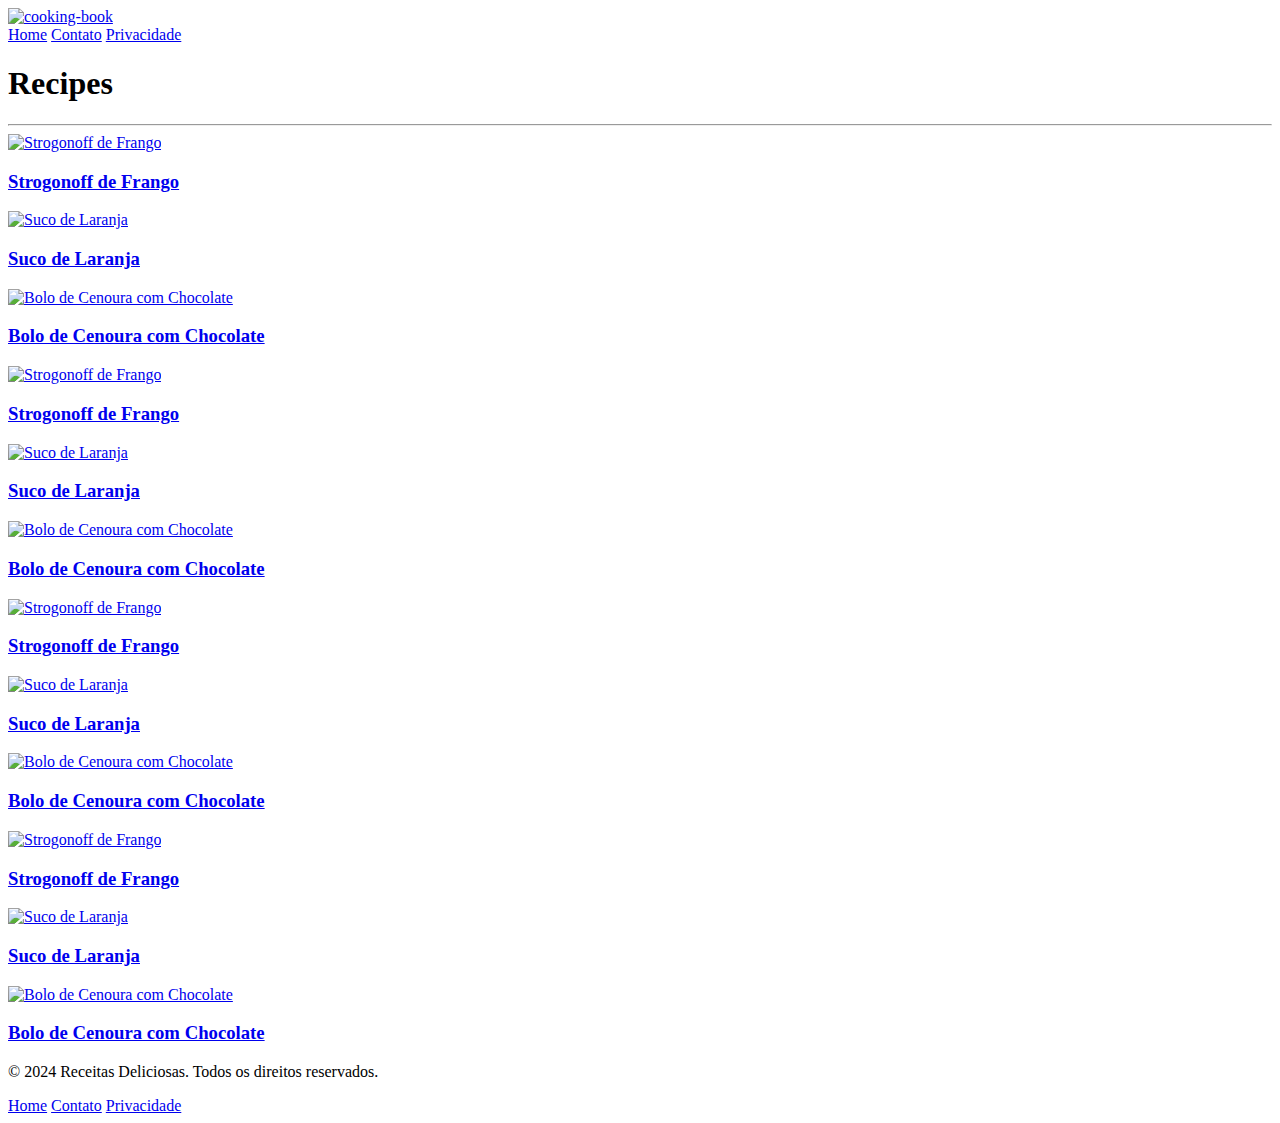
==== src/index.html @ bef32cb9 "Adiciona estrutura básica do projeto com index.html, style.css e script.js" ====
<!DOCTYPE html>
<html lang="en">
  <head>
    <meta charset="UTF-8" />
    <meta name="viewport" content="width=device-width, initial-scale=1.0" />
    <title>Site de Receitas</title>

    <!-- CSS -->
    <link rel="stylesheet" href="/css/style.css" />

    <!-- Importar Fontes do Google Fonts -->
    <link
      rel="stylesheet"
      href="https://fonts.googleapis.com/css2?family=Roboto:wght@400;700&family=Open+Sans:wght@400;700&family=Lato:wght@400;700&family=Merriweather:wght@400;700&family=Dancing+Script&family=Great+Vibes&display=swap"
    />
  </head>
  <body>
    <!-- header -->
    <div id="header">
      <nav>
        <div class="logo">
          <a href="/index.html">
            <img
              src="https://img.icons8.com/arcade/64/cooking-book.png"
              alt="cooking-book"
            />
          </a>
        </div>
        <a href="/index.html">Home</a>
        <a href="/pages/contact.html">Contato</a>
        <a href="/pages/privacy.html">Privacidade</a>
      </nav>
    </div>

    <!-- Seção de Parallax -->
    <div class="parallax">
      <!-- content -->
      <div class="content">
        <h1 class="title">Recipes</h1>
        <hr class="line" />
        <div class="recipe-cards">
          <div class="card">
            <a href="/pages/recipes/recipe1.html">
              <img
                src="/images/estrogonofe-frango.jpg"
                alt="Strogonoff de Frango"
              />
              <div class="card-content"><h3>Strogonoff de Frango</h3></div>
            </a>
          </div>
          <div class="card">
            <a href="/pages/recipes/recipe2.html">
              <img src="/images/suco-laranja.jpg" alt="Suco de Laranja" />
              <div class="card-content"><h3>Suco de Laranja</h3></div>
            </a>
          </div>
          <div class="card">
            <a href="/pages/recipes/recipe3.html">
              <img
                src="/images/bolo-cenoura-chocolate.jpg"
                alt="Bolo de Cenoura com Chocolate"
              />
              <div class="card-content">
                <h3>Bolo de Cenoura com Chocolate</h3>
              </div>
            </a>
          </div>
          <div class="card">
            <a href="/pages/recipes/recipe1.html">
              <img
                src="/images/estrogonofe-frango.jpg"
                alt="Strogonoff de Frango"
              />
              <div class="card-content"><h3>Strogonoff de Frango</h3></div>
            </a>
          </div>

          <!--  -->
          <div class="card">
            <a href="/pages/recipes/recipe2.html">
              <img src="/images/suco-laranja.jpg" alt="Suco de Laranja" />
              <div class="card-content"><h3>Suco de Laranja</h3></div>
            </a>
          </div>
          <div class="card">
            <a href="/pages/recipes/recipe3.html">
              <img
                src="/images/bolo-cenoura-chocolate.jpg"
                alt="Bolo de Cenoura com Chocolate"
              />
              <div class="card-content">
                <h3>Bolo de Cenoura com Chocolate</h3>
              </div>
            </a>
          </div>
          <div class="card">
            <a href="/pages/recipes/recipe1.html">
              <img
                src="/images/estrogonofe-frango.jpg"
                alt="Strogonoff de Frango"
              />
              <div class="card-content"><h3>Strogonoff de Frango</h3></div>
            </a>
          </div>
          <div class="card">
            <a href="/pages/recipes/recipe2.html">
              <img src="/images/suco-laranja.jpg" alt="Suco de Laranja" />
              <div class="card-content"><h3>Suco de Laranja</h3></div>
            </a>
          </div>

          <!--  -->
          <div class="card">
            <a href="/pages/recipes/recipe3.html">
              <img
                src="/images/bolo-cenoura-chocolate.jpg"
                alt="Bolo de Cenoura com Chocolate"
              />
              <div class="card-content">
                <h3>Bolo de Cenoura com Chocolate</h3>
              </div>
            </a>
          </div>
          <div class="card">
            <a href="/pages/recipes/recipe1.html">
              <img
                src="/images/estrogonofe-frango.jpg"
                alt="Strogonoff de Frango"
              />
              <div class="card-content"><h3>Strogonoff de Frango</h3></div>
            </a>
          </div>
          <div class="card">
            <a href="/pages/recipes/recipe2.html">
              <img src="/images/suco-laranja.jpg" alt="Suco de Laranja" />
              <div class="card-content"><h3>Suco de Laranja</h3></div>
            </a>
          </div>
          <div class="card">
            <a href="/pages/recipes/recipe3.html">
              <img
                src="/images/bolo-cenoura-chocolate.jpg"
                alt="Bolo de Cenoura com Chocolate"
              />
              <div class="card-content">
                <h3>Bolo de Cenoura com Chocolate</h3>
              </div>
            </a>
          </div>
        </div>
      </div>
    </div>

    <!-- footer -->
    <div id="footer">
      <p>&copy; 2024 Receitas Deliciosas. Todos os direitos reservados.</p>
      <nav>
        <a href="/index.html">Home</a>
        <a href="/pages/contact.html">Contato</a>
        <a href="/pages/privacy.html">Privacidade</a>
      </nav>
    </div>

    <!-- JS -->
    <script src="./js/script.js" defer></script>
  </body>
</html>
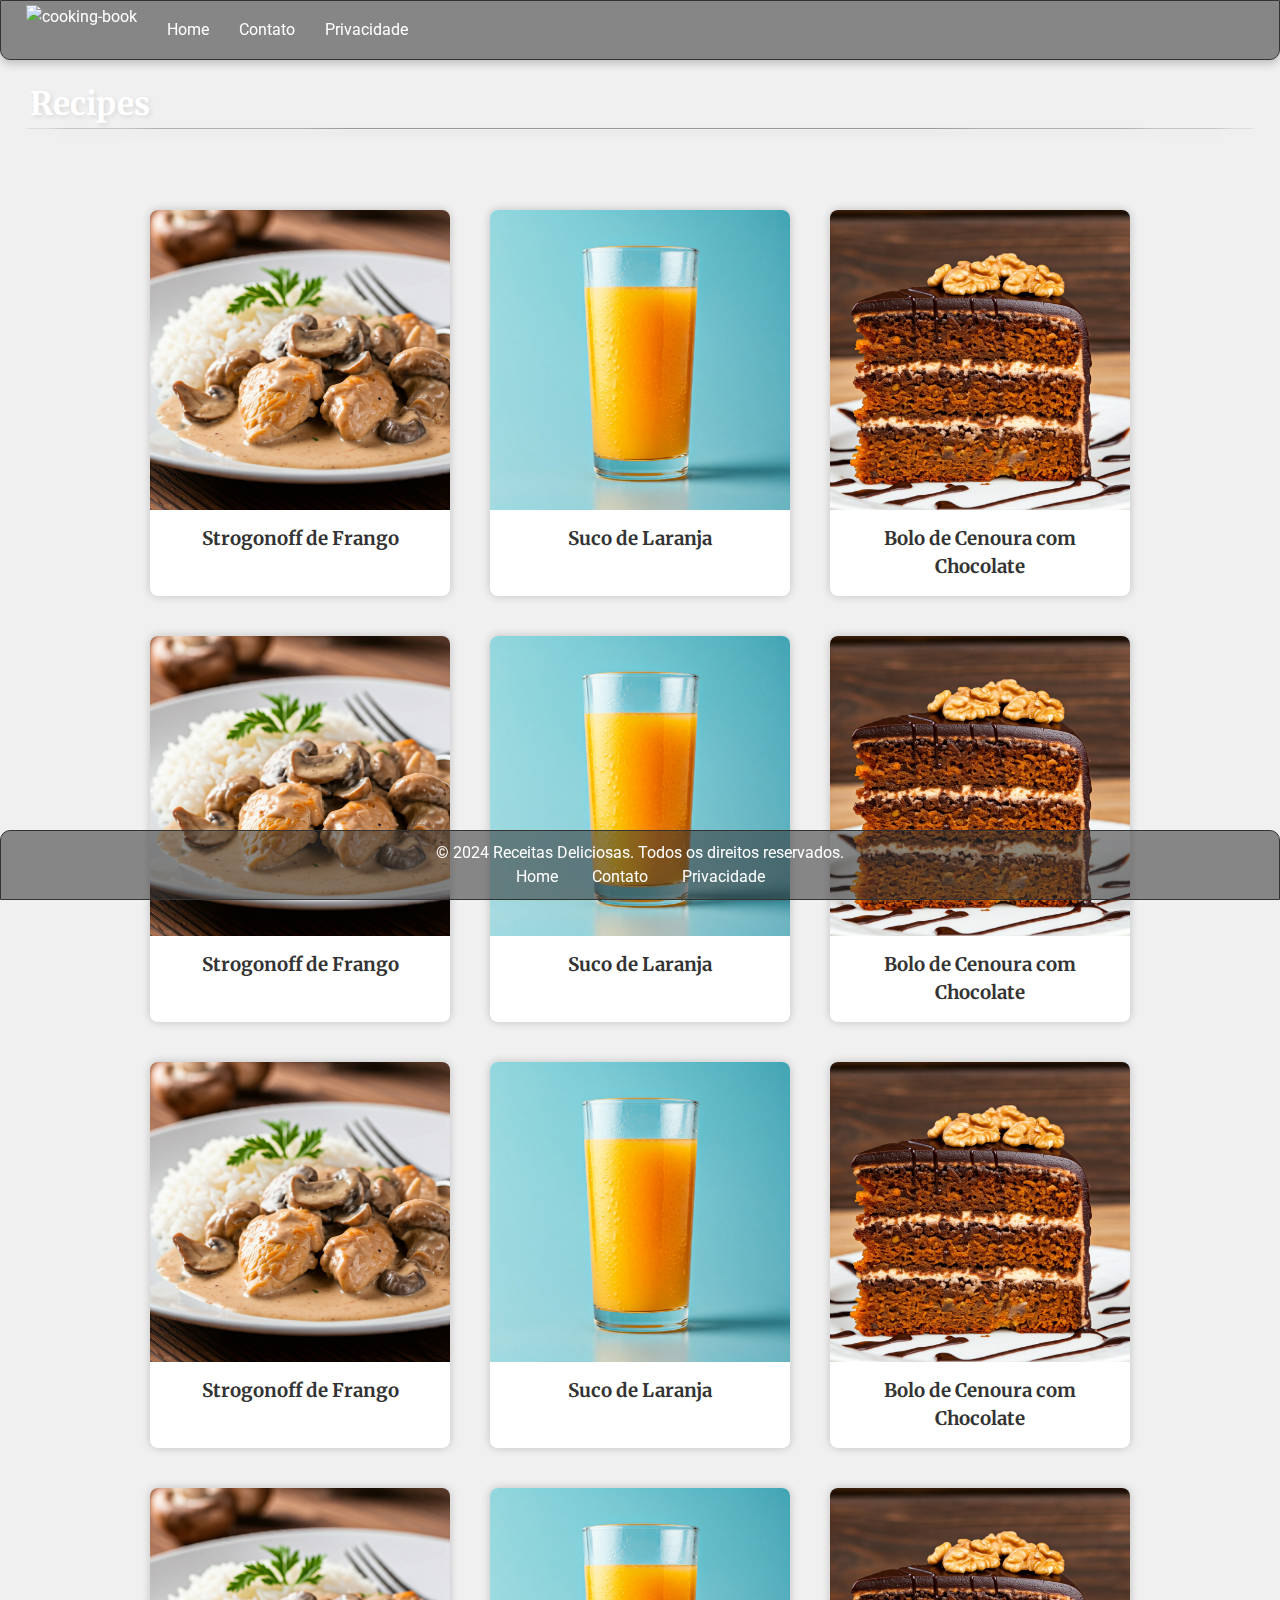
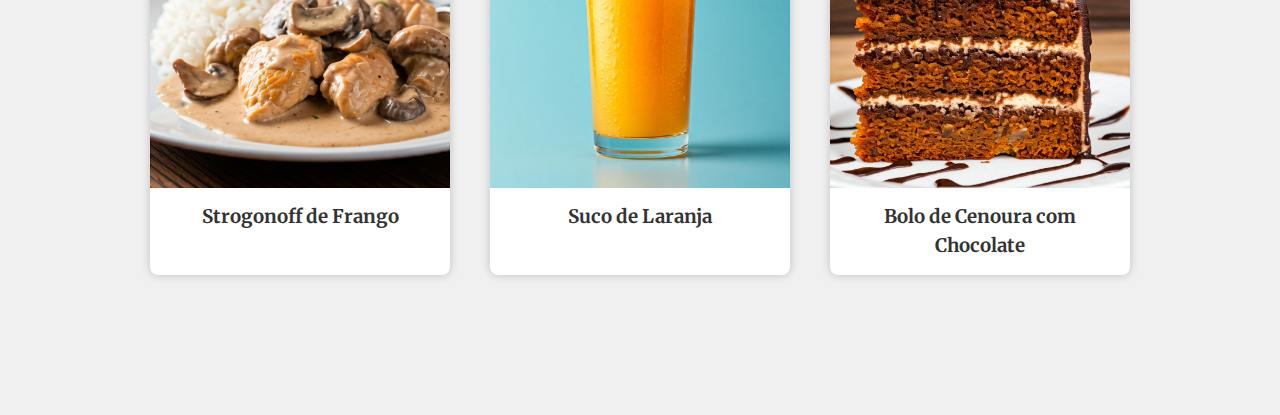
==== commit 3ac6c947: "Corrige caminhos de URLs em arquivos HTML" ====
--- a/src/index.html
+++ b/src/index.html
@@ -6,7 +6,7 @@
     <title>Site de Receitas</title>
 
     <!-- CSS -->
-    <link rel="stylesheet" href="/css/style.css" />
+    <link rel="stylesheet" href="css/style.css" />
 
     <!-- Importar Fontes do Google Fonts -->
     <link
@@ -19,16 +19,16 @@
     <div id="header">
       <nav>
         <div class="logo">
-          <a href="/index.html">
+          <a href="index.html">
             <img
               src="https://img.icons8.com/arcade/64/cooking-book.png"
               alt="cooking-book"
             />
           </a>
         </div>
-        <a href="/index.html">Home</a>
-        <a href="/pages/contact.html">Contato</a>
-        <a href="/pages/privacy.html">Privacidade</a>
+        <a href="index.html">Home</a>
+        <a href="pages/contact.html">Contato</a>
+        <a href="pages/privacy.html">Privacidade</a>
       </nav>
     </div>
 
@@ -40,24 +40,24 @@
         <hr class="line" />
         <div class="recipe-cards">
           <div class="card">
-            <a href="/pages/recipes/recipe1.html">
+            <a href="pages/recipes/recipe1.html">
               <img
-                src="/images/estrogonofe-frango.jpg"
+                src="images/estrogonofe-frango.jpg"
                 alt="Strogonoff de Frango"
               />
               <div class="card-content"><h3>Strogonoff de Frango</h3></div>
             </a>
           </div>
           <div class="card">
-            <a href="/pages/recipes/recipe2.html">
-              <img src="/images/suco-laranja.jpg" alt="Suco de Laranja" />
+            <a href="pages/recipes/recipe2.html">
+              <img src="images/suco-laranja.jpg" alt="Suco de Laranja" />
               <div class="card-content"><h3>Suco de Laranja</h3></div>
             </a>
           </div>
           <div class="card">
-            <a href="/pages/recipes/recipe3.html">
+            <a href="pages/recipes/recipe3.html">
               <img
-                src="/images/bolo-cenoura-chocolate.jpg"
+                src="images/bolo-cenoura-chocolate.jpg"
                 alt="Bolo de Cenoura com Chocolate"
               />
               <div class="card-content">
@@ -66,9 +66,9 @@
             </a>
           </div>
           <div class="card">
-            <a href="/pages/recipes/recipe1.html">
+            <a href="pages/recipes/recipe1.html">
               <img
-                src="/images/estrogonofe-frango.jpg"
+                src="images/estrogonofe-frango.jpg"
                 alt="Strogonoff de Frango"
               />
               <div class="card-content"><h3>Strogonoff de Frango</h3></div>
@@ -77,15 +77,15 @@
 
           <!--  -->
           <div class="card">
-            <a href="/pages/recipes/recipe2.html">
-              <img src="/images/suco-laranja.jpg" alt="Suco de Laranja" />
+            <a href="pages/recipes/recipe2.html">
+              <img src="images/suco-laranja.jpg" alt="Suco de Laranja" />
               <div class="card-content"><h3>Suco de Laranja</h3></div>
             </a>
           </div>
           <div class="card">
-            <a href="/pages/recipes/recipe3.html">
+            <a href="pages/recipes/recipe3.html">
               <img
-                src="/images/bolo-cenoura-chocolate.jpg"
+                src="images/bolo-cenoura-chocolate.jpg"
                 alt="Bolo de Cenoura com Chocolate"
               />
               <div class="card-content">
@@ -94,26 +94,26 @@
             </a>
           </div>
           <div class="card">
-            <a href="/pages/recipes/recipe1.html">
+            <a href="pages/recipes/recipe1.html">
               <img
-                src="/images/estrogonofe-frango.jpg"
+                src="images/estrogonofe-frango.jpg"
                 alt="Strogonoff de Frango"
               />
               <div class="card-content"><h3>Strogonoff de Frango</h3></div>
             </a>
           </div>
           <div class="card">
-            <a href="/pages/recipes/recipe2.html">
-              <img src="/images/suco-laranja.jpg" alt="Suco de Laranja" />
+            <a href="pages/recipes/recipe2.html">
+              <img src="images/suco-laranja.jpg" alt="Suco de Laranja" />
               <div class="card-content"><h3>Suco de Laranja</h3></div>
             </a>
           </div>
 
           <!--  -->
           <div class="card">
-            <a href="/pages/recipes/recipe3.html">
+            <a href="pages/recipes/recipe3.html">
               <img
-                src="/images/bolo-cenoura-chocolate.jpg"
+                src="images/bolo-cenoura-chocolate.jpg"
                 alt="Bolo de Cenoura com Chocolate"
               />
               <div class="card-content">
@@ -122,24 +122,24 @@
             </a>
           </div>
           <div class="card">
-            <a href="/pages/recipes/recipe1.html">
+            <a href="pages/recipes/recipe1.html">
               <img
-                src="/images/estrogonofe-frango.jpg"
+                src="images/estrogonofe-frango.jpg"
                 alt="Strogonoff de Frango"
               />
               <div class="card-content"><h3>Strogonoff de Frango</h3></div>
             </a>
           </div>
           <div class="card">
-            <a href="/pages/recipes/recipe2.html">
-              <img src="/images/suco-laranja.jpg" alt="Suco de Laranja" />
+            <a href="pages/recipes/recipe2.html">
+              <img src="images/suco-laranja.jpg" alt="Suco de Laranja" />
               <div class="card-content"><h3>Suco de Laranja</h3></div>
             </a>
           </div>
           <div class="card">
-            <a href="/pages/recipes/recipe3.html">
+            <a href="pages/recipes/recipe3.html">
               <img
-                src="/images/bolo-cenoura-chocolate.jpg"
+                src="images/bolo-cenoura-chocolate.jpg"
                 alt="Bolo de Cenoura com Chocolate"
               />
               <div class="card-content">
@@ -155,13 +155,13 @@
     <div id="footer">
       <p>&copy; 2024 Receitas Deliciosas. Todos os direitos reservados.</p>
       <nav>
-        <a href="/index.html">Home</a>
-        <a href="/pages/contact.html">Contato</a>
-        <a href="/pages/privacy.html">Privacidade</a>
+        <a href="index.html">Home</a>
+        <a href="pages/contact.html">Contato</a>
+        <a href="pages/privacy.html">Privacidade</a>
       </nav>
     </div>
 
     <!-- JS -->
-    <script src="./js/script.js" defer></script>
+    <script src="js/script.js" defer></script>
   </body>
 </html>
--- a/src/css/style.css
+++ b/src/css/style.css
@@ -0,0 +1,329 @@
+/* Reset CSS */
+* {
+  margin: 0;
+  padding: 0;
+  box-sizing: border-box;
+}
+
+html,
+body {
+  width: 100%;
+  height: 100%;
+}
+
+body {
+  line-height: 1.5;
+  font-family: Arial, sans-serif;
+}
+
+img {
+  max-width: 100%;
+  display: block;
+}
+
+ul,
+ol {
+  list-style: none;
+}
+
+a {
+  text-decoration: none;
+  color: inherit;
+}
+
+/* Definindo variáveis de cores e fontes no :root */
+:root {
+  /* Cores */
+  --primary-color: #333;
+  --primary-color-transparent: #3333338e;
+  --secondary-color: #ffffff;
+  --hover-color: #555;
+  --shadow-color: rgba(0, 0, 0, 0.2);
+  --hover-shadow-color: rgba(0, 0, 0, 0.3);
+
+  /* Fontes */
+  --font-roboto: "Roboto", sans-serif;
+  --font-open-sans: "Open Sans", sans-serif;
+  --font-lato: "Lato", sans-serif;
+  --font-merriweather: "Merriweather", serif;
+  --font-dancing-script: "Dancing Script", cursive;
+  --font-great-vibes: "Great Vibes", cursive;
+}
+
+body {
+  font-family: var(--font-roboto);
+  display: flex;
+  flex-direction: column;
+  justify-content: space-between;
+  height: 100vh;
+  margin: 0;
+  background-color: #f0f0f0;
+}
+
+/* header */
+#header {
+  display: flex;
+  justify-content: space-between;
+  align-items: center;
+  height: 60px;
+  width: 100%;
+  padding: 10px 0px 10px 10px;
+  background: var(--primary-color-transparent);
+  border: 1px solid var(--primary-color);
+  border-bottom-left-radius: 10px;
+  border-bottom-right-radius: 10px;
+  box-shadow: 0 4px 8px var(--shadow-color);
+  z-index: 999;
+  position: fixed;
+  top: 0;
+}
+
+#header nav {
+  display: flex;
+  align-items: center;
+}
+
+#header .logo {
+  display: flex;
+  align-items: center;
+}
+
+#header .logo img {
+  height: 50px;
+}
+
+#header nav a {
+  color: var(--secondary-color);
+  margin: 0 10px;
+  padding: 0px 5px;
+  text-decoration: none;
+  border-radius: 5px;
+  transition: transform 0.3s;
+}
+
+#header nav a:hover {
+  border-radius: 0px 5px;
+  background-color: var(--secondary-color);
+  color: var(--primary-color);
+  transform: scale(1.05);
+}
+
+/* Parallax Section */
+.parallax {
+  background-image: url("/images/paralax.jpg");
+  background-attachment: fixed;
+  background-position: center;
+  background-repeat: no-repeat;
+  background-size: cover;
+}
+
+/* content */
+.title {
+  color: var(--secondary-color);
+  margin: 80px 0px 0px 30px;
+  text-shadow: 2px 2px 5px rgba(0, 0, 0, 0.1);
+  font-family: var(--font-merriweather);
+}
+
+.line {
+  margin: 0 20px;
+  border-radius: 50%;
+  box-shadow: 0 4px 8px rgba(0, 0, 0, 0.1);
+}
+
+.recipe-cards {
+  display: flex;
+  flex-wrap: wrap;
+  justify-content: center;
+  margin: 50px 0px;
+  padding: 30px 0px 50px 0px;
+}
+
+.card {
+  background: var(--secondary-color);
+  border-radius: 8px;
+  box-shadow: 0 0 10px var(--shadow-color);
+  margin: 0px 20px 40px 20px;
+  overflow: hidden;
+  width: 300px;
+  transition: transform 0.3s;
+}
+
+.card:hover {
+  border-radius: 0px 5px;
+  transform: scale(1.05);
+  box-shadow: 0 4px 8px var(--hover-shadow-color);
+}
+
+.card img {
+  width: 100%;
+  height: 300px;
+  object-fit: cover;
+}
+
+.card-content {
+  padding: 15px;
+  text-align: center;
+  font-family: var(--font-open-sans);
+}
+
+.card h3 {
+  margin: 0;
+  color: var(--primary-color);
+  font-family: var(--font-merriweather);
+}
+
+/* page recipes */
+/* content */
+#content {
+  margin: 50px;
+  padding-top: 0px;
+  padding-bottom: 80px;
+  text-align: start;
+  font-family: var(--font-open-sans);
+}
+
+#content h1 {
+  color: var(--secondary-color);
+  font-family: var(--font-merriweather);
+}
+
+#content h2 {
+  color: var(--secondary-color);
+  padding-left: 20px;
+  background-color: var(--primary-color-transparent);
+  border: 1px solid var(--primary-color);
+}
+
+#content h2:hover {
+  border-radius: 0px 5px;
+  background-color: var(--secondary-color);
+  color: var(--primary-color);
+}
+
+#content img {
+  width: 80%;
+  max-width: 500px;
+  border-radius: 8px;
+  box-shadow: 0 4px 8px var(--shadow-color);
+  margin: 50px 0;
+  margin-left: 50px;
+  transition: transform 0.3s;
+}
+
+#content img:hover {
+  transform: scale(1.1);
+}
+
+#content ul,
+#content ol {
+  text-align: left;
+  display: inline-block;
+  margin: 0 auto;
+  padding: 10px;
+  padding-left: 50px;
+  font-family: var(--font-open-sans);
+  color: var(--secondary-color);
+}
+
+#content p {
+  color: var(--secondary-color);
+  line-height: 1.6;
+  padding-left: 50px;
+}
+
+/* footer */
+#footer {
+  margin-top: auto;
+  padding: 10px;
+  background: var(--primary-color-transparent);
+  color: var(--secondary-color);
+  text-align: center;
+  border: 1px solid var(--primary-color);
+  border-top-left-radius: 10px;
+  border-top-right-radius: 10px;
+  width: 100%;
+  position: fixed;
+  bottom: 0;
+}
+
+#footer nav a {
+  color: var(--secondary-color);
+  margin: 0 10px;
+  padding: 0px 5px;
+  text-decoration: none;
+  border-radius: 5px;
+  display: inline-block;
+  transition: transform 0.3s;
+}
+
+#footer nav a:hover {
+  border-radius: 0px 5px;
+  background-color: var(--secondary-color);
+  color: var(--primary-color);
+  transform: scale(1.05);
+}
+
+/* page contact */
+.contact-form {
+  display: flex;
+  flex-direction: column;
+  align-items: center;
+  padding: 20px;
+  font-family: var(--font-lato);
+}
+
+.contact-form form {
+  display: flex;
+  flex-direction: column;
+  width: 100%;
+  max-width: 600px;
+}
+
+.contact-form label {
+  margin-top: 10px;
+}
+
+.contact-form input,
+.contact-form textarea {
+  padding: 10px;
+  margin-top: 5px;
+  border: 1px solid #ccc;
+  border-radius: 5px;
+}
+
+.contact-form button {
+  margin-top: 15px;
+  padding: 10px;
+  background-color: var(--primary-color);
+  color: var(--secondary-color);
+  border: none;
+  border-radius: 5px;
+  cursor: pointer;
+  font-family: var(--font-roboto);
+}
+
+.contact-form button:hover {
+  background-color: var(--hover-color);
+}
+
+/* page privacy */
+.privacy-content {
+  padding: 20px;
+  text-align: left;
+  max-width: 800px;
+  margin: auto;
+  font-family: var(--font-open-sans);
+}
+
+.privacy-content h2 {
+  margin-top: 20px;
+  color: var(--primary-color);
+  font-family: var(--font-merriweather);
+}
+
+.privacy-content p {
+  margin-top: 10px;
+  color: #666;
+  line-height: 1.6;
+}
